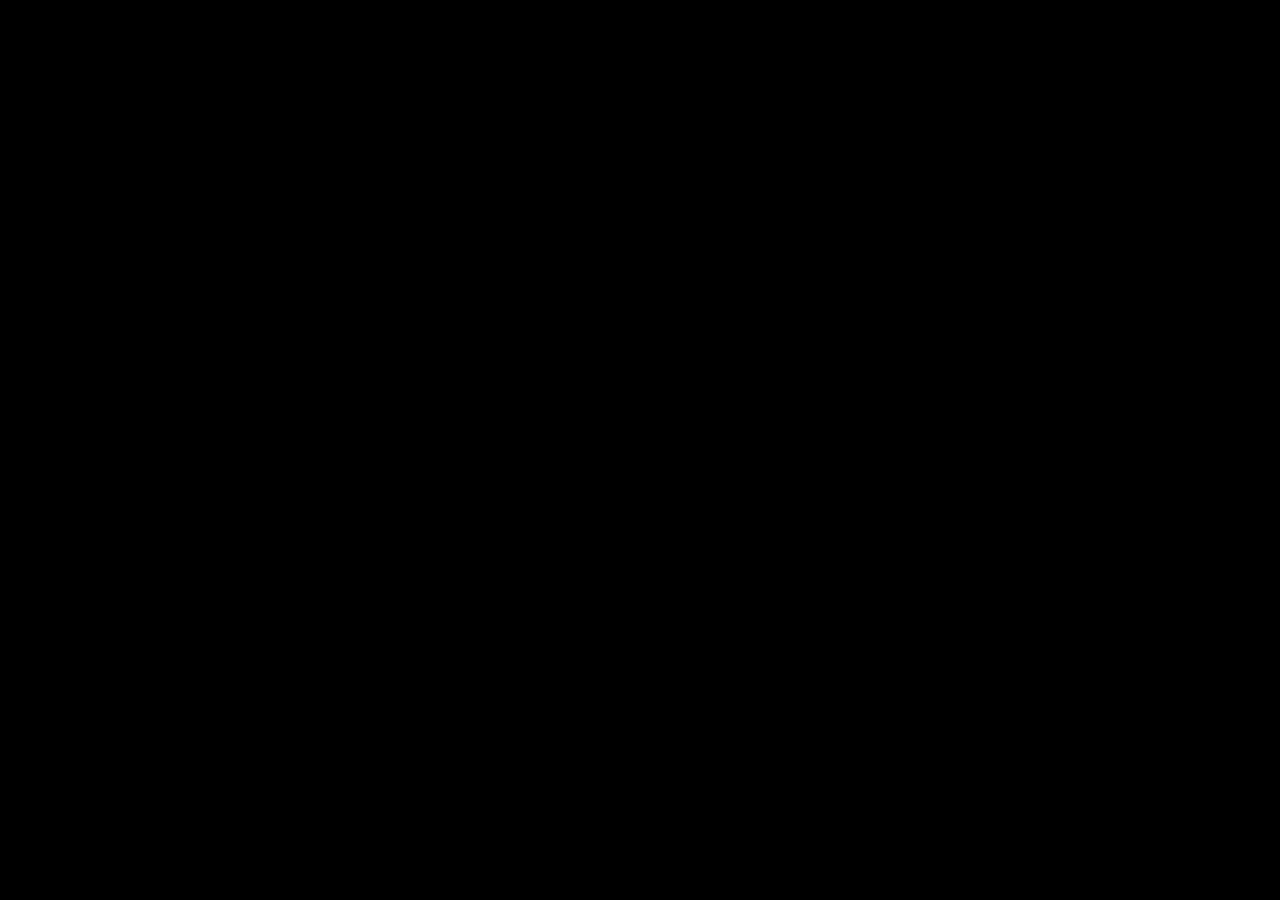
==== index.html @ aa1559a4 "Add background music playback on first interaction" ====
<!DOCTYPE html>
<html lang="tr">
<head>

<meta charset="UTF-8">

<meta
  name="viewport"
  content="width=device-width, initial-scale=1.0, maximum-scale=1.0, user-scalable=no"
>

<meta name="theme-color" content="#020202">

<title>Dilerim Ki</title>

<style>

/* =====================================================
   TEMEL AYARLAR
   ===================================================== */

:root{
  --arka-plan:#020202;
  --yazi:#f1efe9;
  --soluk:#666;
  --cizgi:rgba(255,255,255,.12);
  --yumusak:rgba(255,255,255,.05);
  --gecis:cubic-bezier(.22,.61,.36,1);
}

*{
  box-sizing:border-box;
  margin:0;
  padding:0;
}

html,
body{
  width:100%;
  height:100%;

  overflow:hidden;

  background:#000;
  color:var(--yazi);

  font-family:
    Arial,
    Helvetica,
    sans-serif;

  -webkit-tap-highlight-color:transparent;

  user-select:none;
  -webkit-user-select:none;

  -webkit-touch-callout:none;

  overscroll-behavior:none;
}

body{
  position:fixed;
  inset:0;
}

img{
  display:block;

  user-select:none;
  -webkit-user-drag:none;
}


/* =====================================================
   ANA UYGULAMA ALANI
   ===================================================== */

#uygulama{
  position:fixed;

  inset:0;

  overflow:hidden;

  background:#000;
}


/* =====================================================
   FİLM GRAIN / FİLM TANESİ
   ===================================================== */

.tanecik{
  position:fixed;

  inset:-50%;

  z-index:90;

  pointer-events:none;

  opacity:.045;

  background-image:url(
    "data:image/svg+xml,%3Csvg viewBox='0 0 180 180' xmlns='http://www.w3.org/2000/svg'%3E%3Cfilter id='gurultu'%3E%3CfeTurbulence type='fractalNoise' baseFrequency='.9' numOctaves='4' stitchTiles='stitch'/%3E%3C/filter%3E%3Crect width='100%25' height='100%25' filter='url(%23gurultu)' opacity='.8'/%3E%3C/svg%3E"
  );

  animation:
    tanecikHareketi
    .22s
    steps(2)
    infinite;
}

@keyframes tanecikHareketi{

  0%{
    transform:translate(0,0);
  }

  25%{
    transform:translate(2%,-1%);
  }

  50%{
    transform:translate(-1%,2%);
  }

  75%{
    transform:translate(1%,1%);
  }

  100%{
    transform:translate(-2%,-1%);
  }

}


/* =====================================================
   SAHNE SİSTEMİ
   ===================================================== */

.sahne{

  position:absolute;

  inset:0;

  display:flex;

  align-items:center;
  justify-content:center;

  opacity:0;

  visibility:hidden;

  pointer-events:none;

  transform:scale(1.025);

  transition:
    opacity .9s var(--gecis),
    transform 1.15s var(--gecis),
    visibility 0s linear .9s;
}

.sahne.aktif{

  opacity:1;

  visibility:visible;

  pointer-events:auto;

  transform:scale(1);

  transition-delay:0s;
}

.sahne.gidiyor{

  opacity:0;

  transform:scale(.985);
}


/* =====================================================
   SİNEMATİK GEÇİŞ
   ===================================================== */

#sinematikGecis{

  position:fixed;

  inset:0;

  z-index:100;

  background:#000;

  pointer-events:none;

  opacity:0;

  transform:scaleY(0);

  transform-origin:center;
}

#sinematikGecis.oyna{

  animation:
    sinematikPerde
    .85s
    var(--gecis)
    forwards;
}

@keyframes sinematikPerde{

  0%{
    opacity:0;
    transform:scaleY(0);
  }

  30%{
    opacity:1;
    transform:scaleY(1);
  }

  70%{
    opacity:1;
    transform:scaleY(1);
  }

  100%{
    opacity:0;
    transform:scaleY(0);
  }

}


/* =====================================================
   SAHNE NUMARASI
   ===================================================== */

#sahneSayaci{

  position:fixed;

  top:24px;
  right:25px;

  z-index:110;

  font:
    9px/1
    monospace;

  letter-spacing:3px;

  color:rgba(255,255,255,.35);
}

#mevcutSahne{

  color:rgba(255,255,255,.85);

  font-weight:400;
}


/* =====================================================
   ALT İLERLEME ÇİZGİSİ
   ===================================================== */

#ilerleme{

  position:fixed;

  left:0;
  bottom:0;

  width:0;
  height:1px;

  z-index:110;

  background:rgba(255,255,255,.75);

  transition:
    width .65s var(--gecis);
}


/* =====================================================
   DEVAM ET YAZISI
   ===================================================== */

#dokun{

  position:fixed;

  left:50%;
  bottom:30px;

  transform:translateX(-50%);

  z-index:110;

  font:
    8px/1
    monospace;

  letter-spacing:4px;

  color:rgba(255,255,255,.25);

  transition:opacity .5s ease;
}

#dokun.gizli{
  opacity:10;
}

/* ... existing styles kept as-is ... */
</style>

</head>

<body>

<audio id="arkaPlanMuzigi" loop preload="auto">
  <source src="dolu-kadehi-ters-tut-dilerim-ki.mp3" type="audio/mpeg">
</audio>

<div id="uygulama">
  <!-- mevcut içerik burada kalır -->
</div>

<script>
/* mevcut script burada kalır */

const arkaPlanMuzigi = document.getElementById("arkaPlanMuzigi");

function muzigiBaslat() {
    arkaPlanMuzigi.volume = 0.35;

    arkaPlanMuzigi.play().catch((hata) => {
        console.log("Müzik başlatılamadı:", hata);
    });
}

document.addEventListener("pointerdown", muzigiBaslat, { once: true });
</script>

</body>
</html>
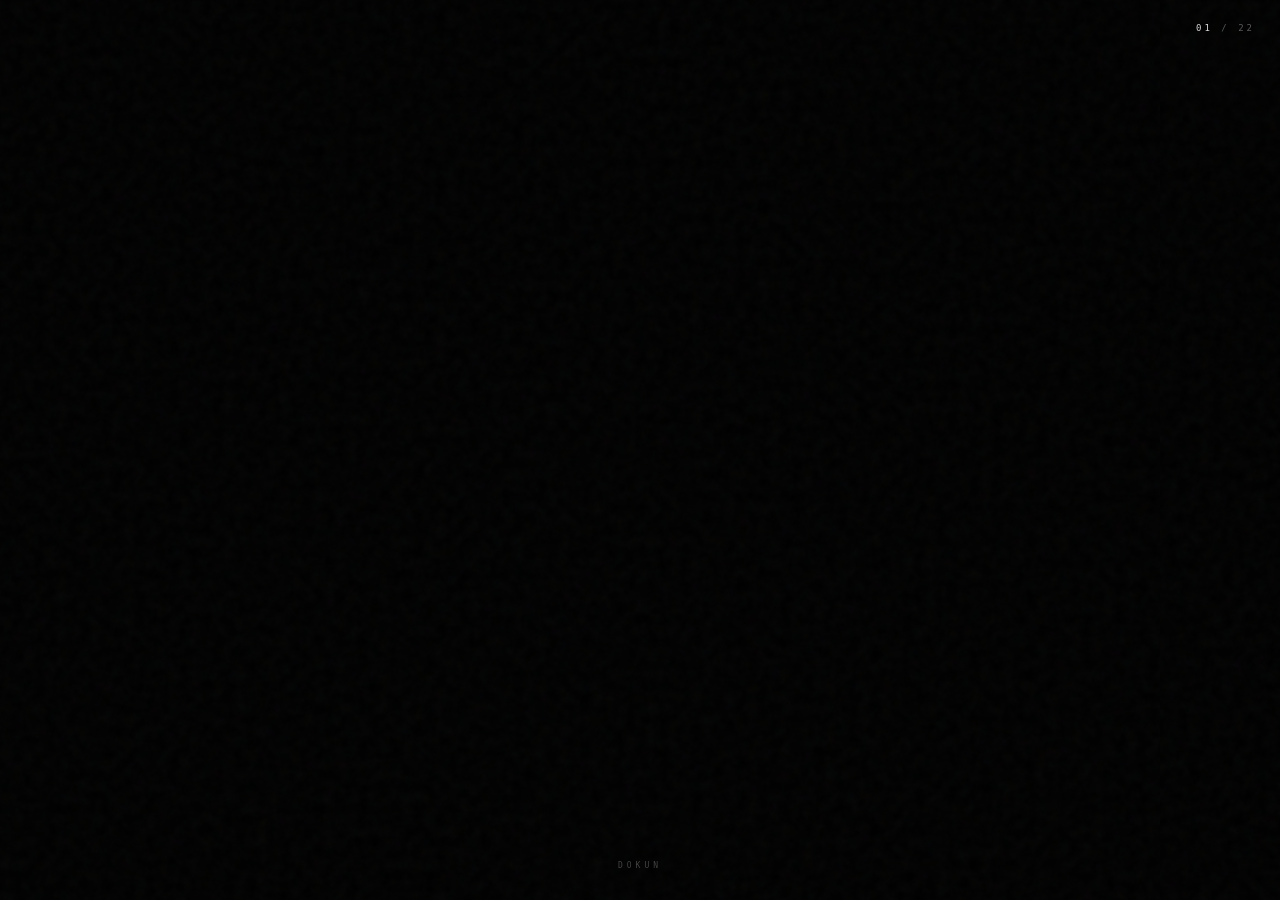
==== commit 5fb7d9c0: "Restore site shell and add background music hook" ====
--- a/index.html
+++ b/index.html
@@ -328,32 +328,31 @@
   opacity:10;
 }
 
-/* ... existing styles kept as-is ... */
 </style>
 
 </head>
 
 <body>
-
 <audio id="arkaPlanMuzigi" loop preload="auto">
   <source src="dolu-kadehi-ters-tut-dilerim-ki.mp3" type="audio/mpeg">
 </audio>
 
 <div id="uygulama">
-  <!-- mevcut içerik burada kalır -->
+  <div class="tanecik"></div>
+  <div id="sinematikGecis"></div>
+  <div id="sahneSayaci"><span id="mevcutSahne">01</span><span> / 22</span></div>
+  <div id="ilerleme"></div>
+  <div id="dokun">DOKUN</div>
 </div>
 
 <script>
-/* mevcut script burada kalır */
-
 const arkaPlanMuzigi = document.getElementById("arkaPlanMuzigi");
 
 function muzigiBaslat() {
-    arkaPlanMuzigi.volume = 0.35;
-
-    arkaPlanMuzigi.play().catch((hata) => {
-        console.log("Müzik başlatılamadı:", hata);
-    });
+  arkaPlanMuzigi.volume = 0.35;
+  arkaPlanMuzigi.play().catch((hata) => {
+    console.log("Müzik başlatılamadı:", hata);
+  });
 }
 
 document.addEventListener("pointerdown", muzigiBaslat, { once: true });
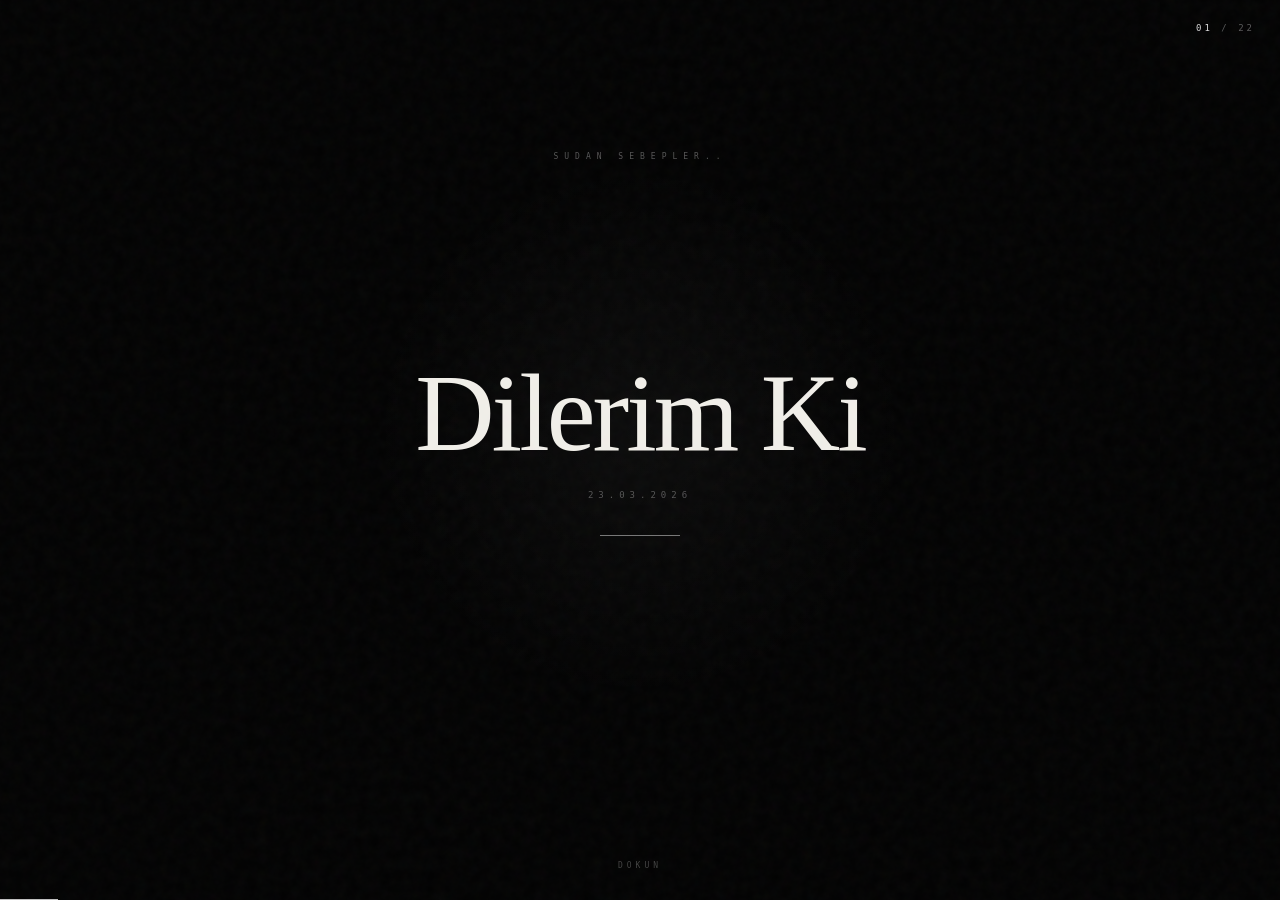
==== commit 400bb999: "Update index.html" ====
--- a/index.html
+++ b/index.html
@@ -328,35 +328,3432 @@
   opacity:10;
 }
 
+
+/* =====================================================
+   1. SAHNE • AÇILIŞ
+   ===================================================== */
+
+.sahne1{
+
+  flex-direction:column;
+
+  text-align:center;
+
+  background:
+    radial-gradient(
+      circle at 50% 48%,
+      rgba(255,255,255,.035),
+      transparent 34%
+    ),
+    #020202;
+}
+
+.sahne1 .filmYazisi{
+
+  position:absolute;
+
+  top:17%;
+
+  font:
+    8px/1
+    monospace;
+
+  letter-spacing:6px;
+
+  color:#555;
+}
+
+.sahne1 h1{
+
+  font:
+    400 clamp(54px,14vw,110px)/.9
+    Georgia,
+    "Times New Roman",
+    serif;
+
+  letter-spacing:-3px;
+}
+
+.sahne1 .tarih{
+
+  margin-top:28px;
+
+  font:
+    9px/1
+    monospace;
+
+  letter-spacing:5px;
+
+  color:#555;
+}
+
+.sahne1 .inceCizgi{
+
+  width:0;
+
+  height:1px;
+
+  margin-top:35px;
+
+  background:#777;
+
+  transition:
+    width 1.5s var(--gecis) .5s;
+}
+
+.sahne1.aktif .inceCizgi{
+
+  width:80px;
+}
+
+
+/* =====================================================
+   2. SAHNE • SU ŞİŞESİ
+   ===================================================== */
+
+.sahne2{
+
+  flex-direction:column;
+
+  background:
+    radial-gradient(
+      circle at 50% 40%,
+      rgba(255,255,255,.045),
+      transparent 30%
+    ),
+    #030303;
+}
+
+.suBaslik{
+
+  position:absolute;
+
+  top:15%;
+
+  font:
+    8px/1
+    monospace;
+
+  letter-spacing:5px;
+
+  color:#555;
+}
+
+.sise{
+
+  position:relative;
+
+  width:105px;
+
+  height:300px;
+
+  margin-top:15px;
+
+  filter:
+    drop-shadow(
+      0 28px 30px rgba(0,0,0,.8)
+    );
+
+  transition:
+    transform .3s ease;
+}
+
+.siseBoynu{
+
+  position:absolute;
+
+  left:31px;
+  top:0;
+
+  width:43px;
+  height:62px;
+
+  border:
+    1px solid
+    rgba(255,255,255,.28);
+
+  border-bottom:0;
+
+  border-radius:
+    8px
+    8px
+    0
+    0;
+
+  background:
+    linear-gradient(
+      90deg,
+      rgba(255,255,255,.12),
+      transparent 40%,
+      rgba(255,255,255,.08)
+    );
+}
+
+.siseKapagi{
+
+  position:absolute;
+
+  left:29px;
+  top:-8px;
+
+  width:47px;
+  height:20px;
+
+  border-radius:
+    5px
+    5px
+    3px
+    3px;
+
+  background:
+    linear-gradient(
+      90deg,
+      #666,
+      #171717 45%,
+      #888
+    );
+
+  box-shadow:
+    inset
+    0 1px
+    rgba(255,255,255,.25);
+}
+
+.siseGovde{
+
+  position:absolute;
+
+  left:3px;
+  top:49px;
+
+  width:99px;
+  height:247px;
+
+  overflow:hidden;
+
+  border:
+    1px solid
+    rgba(255,255,255,.24);
+
+  border-radius:
+    27px
+    27px
+    18px
+    18px;
+
+  background:
+    linear-gradient(
+      90deg,
+      rgba(255,255,255,.12),
+      rgba(255,255,255,.015) 30%,
+      rgba(255,255,255,.08) 70%,
+      rgba(255,255,255,.02)
+    );
+
+  box-shadow:
+    inset 9px 0 15px
+    rgba(255,255,255,.035),
+
+    inset -10px 0 18px
+    rgba(0,0,0,.4);
+}
+
+.siseSuyu{
+
+  position:absolute;
+
+  left:0;
+  right:0;
+  bottom:0;
+
+  height:69%;
+
+  background:
+    radial-gradient(
+      ellipse at 40% 0,
+      rgba(255,255,255,.18),
+      transparent 18%
+    ),
+
+    linear-gradient(
+      to bottom,
+      rgba(190,210,220,.18),
+      rgba(70,90,100,.12)
+    );
+
+  border-top:
+    1px solid
+    rgba(255,255,255,.28);
+
+  animation:
+    suHareketi
+    3s
+    ease-in-out
+    infinite;
+}
+
+@keyframes suHareketi{
+
+  0%,100%{
+    transform:translateY(0);
+  }
+
+  50%{
+    transform:translateY(2px);
+  }
+
+}
+
+.siseParlama{
+
+  position:absolute;
+
+  left:17px;
+  top:14px;
+
+  width:8px;
+  height:205px;
+
+  border-radius:50%;
+
+  background:
+    linear-gradient(
+      to bottom,
+      rgba(255,255,255,.45),
+      rgba(255,255,255,.02)
+    );
+
+  filter:blur(2px);
+}
+
+.siseEtiket{
+
+  position:absolute;
+
+  left:13px;
+  right:13px;
+  top:105px;
+
+  height:57px;
+
+  border-top:
+    1px solid
+    rgba(255,255,255,.14);
+
+  border-bottom:
+    1px solid
+    rgba(255,255,255,.14);
+
+  display:flex;
+
+  flex-direction:column;
+
+  align-items:center;
+  justify-content:center;
+
+  background:rgba(0,0,0,.18);
+
+  color:rgba(255,255,255,.7);
+}
+
+.siseEtiket span{
+
+  font:
+    11px/1
+    Georgia,
+    serif;
+
+  letter-spacing:4px;
+}
+
+.siseEtiket small{
+
+  margin-top:7px;
+
+  font:
+    6px/1
+    monospace;
+
+  letter-spacing:2px;
+
+  color:#666;
+}
+
+.suAltYazi{
+
+  position:absolute;
+
+  bottom:14%;
+
+  font:
+    9px/1
+    monospace;
+
+  letter-spacing:3px;
+
+  color:#555;
+
+  text-align:center;
+}
+
+
+/* =====================================================
+   3. SAHNE • İLK KONUŞMA
+   ===================================================== */
+
+.sahne3{
+
+  flex-direction:column;
+
+  text-align:center;
+
+  background:#020202;
+
+  gap:25px;
+}
+
+.sahne3 .ustYazi{
+
+  font:
+    7px/1
+    monospace;
+
+  letter-spacing:4px;
+
+  color:#444;
+}
+
+.sahne3 .soz{
+
+  font:
+    400 clamp(30px,7vw,55px)/1.25
+    Georgia,
+    serif;
+}
+
+.sahne3 .aciklama{
+
+  font:
+    9px/2
+    monospace;
+
+  letter-spacing:2px;
+
+  color:#555;
+}
+
+.sahne3 .vurgu{
+
+  font:
+    7px
+    monospace;
+
+  letter-spacing:4px;
+
+  color:#3f3f3f;
+}
+
+
+/* =====================================================
+   4. SAHNE • TURNİKE
+   ===================================================== */
+
+.sahne4{
+
+  flex-direction:column;
+
+  background:
+    radial-gradient(
+      circle at 50% 45%,
+      rgba(255,255,255,.035),
+      transparent 32%
+    ),
+    #020202;
+}
+
+.turnike{
+
+  position:relative;
+
+  width:245px;
+  height:350px;
+
+  border:
+    1px solid
+    rgba(255,255,255,.12);
+
+  border-radius:7px;
+
+  background:
+    linear-gradient(
+      145deg,
+      rgba(255,255,255,.065),
+      rgba(255,255,255,.008) 50%,
+      rgba(0,0,0,.7)
+    );
+
+  box-shadow:
+
+    inset
+    0 0 55px
+    rgba(255,255,255,.018),
+
+    0 35px 70px
+    rgba(0,0,0,.8);
+}
+
+.turnike:before{
+
+  content:"";
+
+  position:absolute;
+
+  inset:12px;
+
+  border:
+    1px solid
+    rgba(255,255,255,.035);
+}
+
+.turnikeEkrani{
+
+  position:absolute;
+
+  top:37px;
+  left:50%;
+
+  transform:translateX(-50%);
+
+  width:165px;
+  height:42px;
+
+  display:flex;
+
+  align-items:center;
+  justify-content:center;
+
+  background:#010101;
+
+  border:
+    1px solid
+    rgba(255,255,255,.1);
+
+  font:
+    9px
+    monospace;
+
+  letter-spacing:3px;
+
+  color:#555;
+}
+
+.parmak{
+
+  position:absolute;
+
+  top:50%;
+  left:50%;
+
+  width:108px;
+  height:108px;
+
+  transform:
+    translate(-50%,-50%);
+
+  border:
+    1px solid
+    rgba(255,255,255,.18);
+
+  border-radius:50%;
+
+  display:flex;
+
+  align-items:center;
+  justify-content:center;
+
+  transition:
+    .25s var(--gecis);
+
+  touch-action:none;
+}
+
+.parmak:before{
+
+  content:"";
+
+  width:52px;
+  height:67px;
+
+  border:
+    2px solid
+    rgba(255,255,255,.38);
+
+  border-radius:48%;
+
+  box-shadow:
+    inset
+    0 0 0 5px
+    rgba(0,0,0,.25);
+}
+
+.parmak:after{
+
+  content:"";
+
+  position:absolute;
+
+  width:29px;
+  height:53px;
+
+  border-left:
+    1px solid
+    rgba(255,255,255,.35);
+
+  border-right:
+    1px solid
+    rgba(255,255,255,.35);
+
+  border-radius:50%;
+}
+
+.parmak.basili {
+
+  transform:
+    translate(-50%,-50%)
+    scale(.92);
+
+  border-color:
+    rgba(150,255,175,.75);
+
+  box-shadow:
+
+    0 0 35px
+    rgba(100,255,140,.18),
+
+    inset
+    0 0 20px
+    rgba(100,255,140,.08);
+}
+
+.taramaCizgisi {
+
+
+  position:absolute;
+
+  top:50%;
+  left:50%;
+
+  width:120px;
+  height:1px;
+
+  transform:
+    translate(-50%,-50%);
+
+  background:
+    rgba(255,255,255,.75);
+
+  opacity:0;
+
+  box-shadow:
+    0 0 12px
+    rgba(255,255,255,.55);
+}
+
+.taraniyor .taramaCizgisi{
+
+  opacity:1;
+
+  animation:
+    tarama
+    1.05s
+    linear
+    infinite;
+}
+
+@keyframes tarama{
+
+  from{
+    transform:
+      translate(-50%,-52px);
+  }
+
+  to{
+    transform:
+      translate(-50%,52px);
+  }
+
+}
+
+.turnikeDurumu{
+
+  position:absolute;
+
+  left:0;
+  bottom:34px;
+
+  width:100%;
+
+  text-align:center;
+
+  font:
+    8px
+    monospace;
+
+  letter-spacing:3px;
+
+  color:#555;
+}
+
+
+/* =====================================================
+   GİZLİ SİSTEM LOG
+   ===================================================== */
+
+.sistemLog{
+
+  position:fixed;
+
+  right:17px;
+  bottom:16px;
+
+  z-index:120;
+
+  font:
+    7px
+    monospace;
+
+  letter-spacing:1px;
+
+  color:rgba(255,255,255,.09);
+
+  cursor:pointer;
+}
+
+
+/* =====================================================
+   MOBİL AYARLAR
+   ===================================================== */
+
+@media(max-width:600px){
+
+  .turnike{
+    transform:scale(.94);
+  }
+
+}
+/* =====================================================
+   5. SAHNE • İSİM ORTAYA ÇIKIYOR
+   ===================================================== */
+
+.sahne5{
+
+  flex-direction:column;
+
+  text-align:center;
+
+  background:#020202;
+}
+
+.sahne5 .taramaYazisi{
+
+  font:
+    9px
+    monospace;
+
+  letter-spacing:5px;
+
+  color:#555;
+
+  margin-bottom:30px;
+
+  opacity:0;
+}
+
+.sahne5.aktif .taramaYazisi{
+
+  animation:
+    yaziBelirle
+    .8s
+    ease
+    forwards;
+}
+
+.sahne5 h2{
+
+  font:
+    400 clamp(37px,9vw,75px)/1
+    Georgia,
+    "Times New Roman",
+    serif;
+
+  letter-spacing:5px;
+
+  opacity:0;
+
+  transform:translateY(18px);
+}
+
+.sahne5.aktif h2{
+
+  animation:
+    isimBelirle
+    1.3s
+    var(--gecis)
+    .2s
+    forwards;
+}
+
+.sahne5 .isimCizgisi{
+
+  width:0;
+
+  height:1px;
+
+  margin-top:28px;
+
+  background:#555;
+}
+
+.sahne5.aktif .isimCizgisi{
+
+  animation:
+    cizgiUzamasi
+    1s
+    var(--gecis)
+    1s
+    forwards;
+}
+
+@keyframes yaziBelirle{
+
+  to{
+    opacity:1;
+  }
+
+}
+
+@keyframes isimBelirle{
+
+  to{
+
+    opacity:1;
+
+    transform:
+      translateY(0);
+  }
+
+}
+
+@keyframes cizgiUzamasi{
+
+  to{
+    width:150px;
+  }
+
+}
+
+
+/* =====================================================
+   6. SAHNE • ADINI ÖĞRENDİĞİM AN
+   ===================================================== */
+
+.sahne6{
+
+  flex-direction:column;
+
+  text-align:center;
+
+  background:
+    radial-gradient(
+      circle at 50% 50%,
+      rgba(255,255,255,.025),
+      transparent 45%
+    ),
+    #020202;
+
+  gap:22px;
+
+  padding:30px;
+}
+
+.sahne6 .kucukYazi{
+
+  font:
+    8px
+    monospace;
+
+  letter-spacing:5px;
+
+  color:#555;
+}
+
+.sahne6 .anaYazi{
+
+  font:
+    400 clamp(26px,6vw,47px)/1.4
+    Georgia,
+    "Times New Roman",
+    serif;
+}
+
+.sahne6 .ikinciYazi{
+
+  margin-top:20px;
+
+  color:#c9c9c9;
+
+  opacity:0;
+}
+
+.sahne6.aktif .ikinciYazi{
+
+  animation:
+    yavasBelirme
+    1.4s
+    ease
+    1s
+    forwards;
+}
+
+@keyframes yavasBelirme{
+
+  to{
+    opacity:1;
+  }
+
+}
+
+
+/* =====================================================
+   7. SAHNE • SONRAKİ 30 GÜN
+   ===================================================== */
+
+.sahne7{
+
+  flex-direction:column;
+
+  text-align:center;
+
+  background:#030303;
+}
+
+.sahne7 .ustYazi{
+
+  font:
+    8px
+    monospace;
+
+  letter-spacing:5px;
+
+  color:#555;
+
+  margin-bottom:28px;
+}
+
+.sahne7 h2{
+
+  font:
+    400 clamp(55px,14vw,120px)/.9
+    Georgia,
+    "Times New Roman",
+    serif;
+
+  letter-spacing:-3px;
+}
+
+.sahne7 .ramazanYazisi{
+
+  margin-top:30px;
+
+  font:
+    9px
+    monospace;
+
+  letter-spacing:5px;
+
+  color:#666;
+}
+
+
+/* =====================================================
+   8. SAHNE • SAAT 22:00
+   ===================================================== */
+
+.sahne8{
+
+  flex-direction:column;
+
+  text-align:center;
+
+  background:
+    radial-gradient(
+      ellipse at 50% 25%,
+      rgba(255,255,255,.04),
+      transparent 50%
+    ),
+    #020202;
+}
+
+.sahne8 .saat{
+
+  font:
+    400 clamp(78px,21vw,180px)/.85
+    Georgia,
+    "Times New Roman",
+    serif;
+
+  letter-spacing:-7px;
+}
+
+.sahne8 .saatAciklama{
+
+  margin-top:35px;
+
+  font:
+    8px
+    monospace;
+
+  letter-spacing:5px;
+
+  color:#555;
+}
+
+
+/* =====================================================
+   9. SAHNE • GECE YÜRÜYÜŞÜ
+   ===================================================== */
+
+.sahne9{
+
+  overflow:hidden;
+
+  background:#010101;
+}
+
+
+/* Gece gökyüzü */
+
+.gece{
+
+  position:absolute;
+
+  inset:0;
+
+  background:
+
+    radial-gradient(
+      circle at 18% 23%,
+      rgba(255,255,255,.25) 0 1px,
+      transparent 2px
+    ),
+
+    radial-gradient(
+      circle at 76% 18%,
+      rgba(255,255,255,.18) 0 1px,
+      transparent 2px
+    ),
+
+    radial-gradient(
+      circle at 62% 35%,
+      rgba(255,255,255,.12) 0 1px,
+      transparent 2px
+    ),
+
+    radial-gradient(
+      circle at 35% 14%,
+      rgba(255,255,255,.15) 0 1px,
+      transparent 2px
+    ),
+
+    linear-gradient(
+      #020305 0%,
+      #050607 55%,
+      #020202 100%
+    );
+}
+
+
+/* Uzak binalar */
+
+.binalar{
+
+  position:absolute;
+
+  bottom:29%;
+  left:0;
+
+  width:100%;
+  height:22%;
+
+  background:
+
+    linear-gradient(
+      90deg,
+
+      transparent 0 4%,
+
+      #080909 4% 12%,
+
+      transparent 12% 15%,
+
+      #090a0a 15% 25%,
+
+      transparent 25% 29%,
+
+      #070808 29% 40%,
+
+      transparent 40% 43%,
+
+      #090a0a 43% 53%,
+
+      transparent 53% 58%,
+
+      #070808 58% 70%,
+
+      transparent 70% 74%,
+
+      #090a0a 74% 84%,
+
+      transparent 84% 88%,
+
+      #080909 88% 100%
+    );
+
+  opacity:.75;
+}
+
+
+/* Yol */
+
+.yol{
+
+  position:absolute;
+
+  bottom:0;
+  left:0;
+
+  width:100%;
+  height:43%;
+
+  background:
+    linear-gradient(
+      #101111,
+      #030303
+    );
+
+  clip-path:
+    polygon(
+      40% 0,
+      60% 0,
+      100% 100%,
+      0 100%
+    );
+}
+
+
+/* Yol çizgisi */
+
+.yol:after{
+
+  content:"";
+
+  position:absolute;
+
+  left:50%;
+  top:0;
+
+  width:1px;
+  height:100%;
+
+  background:
+    repeating-linear-gradient(
+      to bottom,
+      rgba(255,255,255,.18) 0 20px,
+      transparent 20px 45px
+    );
+}
+
+
+/* Yürüyen kişi */
+
+.yuruyen{
+
+  position:absolute;
+
+  bottom:24%;
+  left:50%;
+
+  width:5px;
+  height:92px;
+
+  background:#080808;
+
+  transform:
+    translateX(-50%);
+
+  box-shadow:
+    0 0 18px
+    rgba(255,255,255,.02);
+}
+
+.yuruyen:before{
+
+  content:"";
+
+  position:absolute;
+
+  top:-25px;
+  left:50%;
+
+  width:23px;
+  height:23px;
+
+  border-radius:50%;
+
+  background:#080808;
+
+  transform:
+    translateX(-50%);
+}
+
+
+/* Yürüyüş metni */
+
+.yuruyusYazisi{
+
+  position:absolute;
+
+  top:16%;
+
+  width:100%;
+
+  text-align:center;
+
+  padding:0 25px;
+
+  font:
+    9px
+    monospace;
+
+  line-height:1.8;
+
+  letter-spacing:3px;
+
+  color:#666;
+}
+
+
+/* Mesafe */
+
+.mesafe{
+
+  position:absolute;
+
+  bottom:9%;
+
+  width:100%;
+
+  text-align:center;
+
+  font:
+    9px
+    monospace;
+
+  line-height:1.5;
+
+  letter-spacing:3px;
+
+  color:#444;
+}
+
+
+/* Yürüyüşte hafif hareket */
+
+.sahne9.aktif .yuruyen{
+
+  animation:
+    yuruyus
+    1.2s
+    ease-in-out
+    infinite alternate;
+}
+
+@keyframes yuruyus{
+
+  from{
+
+    transform:
+      translateX(-50%)
+      translateY(0);
+  }
+
+  to{
+
+    transform:
+      translateX(-50%)
+      translateY(-3px);
+  }
+
+}
+
+
+/* =====================================================
+   10. SAHNE • 30 GÜN
+   ===================================================== */
+
+.sahne10{
+
+  flex-direction:column;
+
+  text-align:center;
+
+  background:#020202;
+}
+
+.sahne10 .buyukSayi{
+
+  font:
+    400 clamp(120px,32vw,270px)/.75
+    Georgia,
+    "Times New Roman",
+    serif;
+
+  letter-spacing:-10px;
+}
+
+.sahne10 .gun{
+
+  margin-top:35px;
+
+  font:
+    9px
+    monospace;
+
+  letter-spacing:6px;
+
+  color:#555;
+}
+
+
+/* =====================================================
+   11. SAHNE • AYNI YOL
+   ===================================================== */
+
+.sahne11{
+
+  flex-direction:column;
+
+  text-align:center;
+
+  background:
+    radial-gradient(
+      ellipse at 50% 100%,
+      rgba(255,255,255,.045),
+      transparent 55%
+    ),
+    #020202;
+
+  padding:25px;
+}
+
+.sahne11 .ana{
+
+  font:
+    400 clamp(30px,7vw,58px)/1.3
+    Georgia,
+    "Times New Roman",
+    serif;
+}
+
+.sahne11 .alt{
+
+  margin-top:25px;
+
+  font:
+    8px
+    monospace;
+
+  letter-spacing:5px;
+
+  color:#555;
+}
+
+
+/* =====================================================
+   12. SAHNE • YOLUMUZUN KESİŞMESİ
+   ===================================================== */
+
+.sahne12{
+
+  overflow:hidden;
+
+  background:#020202;
+}
+
+
+/* Yol */
+
+.kesisenYol{
+
+  position:absolute;
+
+  top:59%;
+  left:0;
+
+  width:100%;
+  height:1px;
+
+  background:
+    rgba(255,255,255,.14);
+}
+
+
+/* Ortadaki ışık */
+
+.kesisenIsik{
+
+  position:absolute;
+
+  top:calc(59% - 100px);
+  left:calc(50% - 100px);
+
+  width:200px;
+  height:200px;
+
+  border-radius:50%;
+
+  background:
+    radial-gradient(
+      circle,
+      rgba(255,255,255,.07),
+      transparent 70%
+    );
+}
+
+
+/* Ana yazı */
+
+.kesismeYazisi{
+
+  position:absolute;
+
+  top:25%;
+
+  width:100%;
+
+  padding:0 20px;
+
+  text-align:center;
+
+  font:
+    400 clamp(27px,6vw,47px)/1.35
+    Georgia,
+    "Times New Roman",
+    serif;
+}
+
+
+/* Tarih */
+
+.kesismeTarihi{
+
+  position:absolute;
+
+  bottom:18%;
+
+  width:100%;
+
+  text-align:center;
+
+  font:
+    8px
+    monospace;
+
+  letter-spacing:4px;
+
+  color:#444;
+}
+
+
+/* =====================================================
+   13. SAHNEYE KADAR FOTOĞRAF ALANI İÇİN HAZIRLIK
+   ===================================================== */
+
+.fotografSahnesi{
+
+  background:#030303;
+
+  flex-direction:column;
+
+  overflow:hidden;
+}
+
+
+/* Fotoğraf çerçevesi */
+
+.fotografCercevesi{
+
+  position:relative;
+
+  width:min(78vw,430px);
+
+  height:min(67vh,610px);
+
+  padding:8px;
+
+  background:#101010;
+
+  border:
+    1px solid
+    rgba(255,255,255,.08);
+
+  box-shadow:
+    0 30px 90px
+    rgba(0,0,0,.8);
+
+  opacity:0;
+}
+
+
+/* Fotoğraf */
+
+.fotografCercevesi img{
+
+  width:100%;
+  height:100%;
+
+  object-fit:cover;
+
+  filter:
+    contrast(1.04)
+    brightness(.9)
+    saturate(.88);
+
+  pointer-events:none;
+}
+
+
+/* Fotoğraf yüklenemezse gösterilecek alan */
+
+.fotografYok{
+
+  position:absolute;
+
+  inset:8px;
+
+  display:none;
+
+  align-items:center;
+  justify-content:center;
+
+  flex-direction:column;
+
+  text-align:center;
+
+  background:
+    radial-gradient(
+      circle at 50% 40%,
+      rgba(255,255,255,.08),
+      transparent 35%
+    ),
+    #080808;
+
+  color:#555;
+
+  font:
+    8px
+    monospace;
+
+  letter-spacing:3px;
+}
+
+.fotografYok strong{
+
+  font:
+    400 28px
+    Georgia,
+    serif;
+
+  color:#888;
+
+  letter-spacing:2px;
+
+  margin-bottom:12px;
+}
+
+
+/* Birinci fotoğraf */
+
+.fotografBir{
+
+  transform:
+    rotate(-1.1deg);
+}
+
+.fotografSahnesi.aktif .fotografBir{
+
+  animation:
+    fotografGiris1
+    1.2s
+    var(--gecis)
+    forwards;
+}
+
+@keyframes fotografGiris1{
+
+  from{
+
+    opacity:0;
+
+    transform:
+      translateY(35px)
+      scale(.96)
+      rotate(-1.1deg);
+  }
+
+  to{
+
+    opacity:1;
+
+    transform:
+      translateY(0)
+      scale(1)
+      rotate(-1.1deg);
+  }
+
+}
+
+
+/* İkinci fotoğraf */
+
+.fotografIki{
+
+  transform:
+    rotate(1.1deg);
+}
+
+.fotografSahnesi.ikinci.aktif .fotografIki{
+
+  animation:
+    fotografGiris2
+    1.2s
+    var(--gecis)
+    forwards;
+}
+
+@keyframes fotografGiris2{
+
+  from{
+
+    opacity:0;
+
+    transform:
+      translateY(35px)
+      scale(.96)
+      rotate(1.1deg);
+  }
+
+  to{
+
+    opacity:1;
+
+    transform:
+      translateY(0)
+      scale(1)
+      rotate(1.1deg);
+  }
+
+}
+
+
+/* Fotoğraf altında küçük açıklama */
+
+.fotografAciklama{
+
+  position:absolute;
+
+  bottom:7%;
+
+  width:100%;
+
+  left:0;
+
+  text-align:center;
+
+  font:
+    8px
+    monospace;
+
+  letter-spacing:3px;
+
+  color:rgba(255,255,255,.45);
+
+}
+
+
+/* =====================================================
+   MOBİL FOTOĞRAF AYARI
+   ===================================================== */
+
+@media(max-width:600px){
+
+  .fotografCercevesi{
+
+    width:82vw;
+
+    height:62vh;
+  }
+
+}
+/* =====================================================
+   15. SAHNE • DİLERİM Kİ
+   ===================================================== */
+
+.sahne15{
+
+  flex-direction:column;
+
+  text-align:center;
+
+  padding:30px;
+
+  background:
+    radial-gradient(
+      circle at center,
+      rgba(255,255,255,.04),
+      transparent 43%
+    ),
+    #020202;
+}
+
+.sahne15 .kucuk{
+
+  font:
+    8px
+    monospace;
+
+  letter-spacing:6px;
+
+  color:#555;
+
+  margin-bottom:30px;
+}
+
+.sahne15 h2{
+
+  font:
+    400 clamp(53px,12vw,100px)/.9
+    Georgia,
+    "Times New Roman",
+    serif;
+
+  letter-spacing:-2px;
+}
+
+.sahne15 .dilek{
+
+  margin-top:38px;
+
+  font:
+    400 clamp(20px,4.7vw,30px)/1.55
+    Georgia,
+    "Times New Roman",
+    serif;
+
+  color:#d0d0d0;
+}
+
+#iliskiSayaci{
+
+  margin-top:55px;
+
+  font:
+    9px
+    monospace;
+
+  letter-spacing:2px;
+
+  color:#555;
+}
+
+
+/* =====================================================
+   16. SAHNE • JENERİK
+   ===================================================== */
+
+.sahne16{
+
+  flex-direction:column;
+
+  text-align:center;
+
+  background:#000;
+}
+
+.sahne16 .filmYazisi{
+
+  font:
+    8px
+    monospace;
+
+  letter-spacing:5px;
+
+  color:#444;
+
+  margin-bottom:40px;
+}
+
+.sahne16 h2{
+
+  font:
+    400 clamp(48px,11vw,90px)/1
+    Georgia,
+    "Times New Roman",
+    serif;
+
+  letter-spacing:4px;
+}
+
+.sahne16 .jenerikCizgi{
+
+  width:80px;
+
+  height:1px;
+
+  background:#333;
+
+  margin:35px auto;
+}
+
+.sahne16 .jenerikTarih{
+
+  font:
+    8px
+    monospace;
+
+  letter-spacing:5px;
+
+  color:#444;
+}
+
+.sahne16 .devami{
+
+  margin-top:65px;
+
+  font:
+    400 clamp(22px,5vw,35px)
+    Georgia,
+    "Times New Roman",
+    serif;
+
+  color:#aaa;
+
+  opacity:0;
+}
+
+.sahne16.aktif .devami{
+
+  animation:
+    yavasBelirme
+    2s
+    ease
+    1s
+    forwards;
+}
+
+
+/* =====================================================
+   TÜM MOBİL AYARLAR
+   ===================================================== */
+
+@media(max-width:600px){
+
+  .turnike{
+    transform:scale(.94);
+  }
+
+  .fotografCercevesi{
+
+    width:82vw;
+
+    height:62vh;
+  }
+
+}
+
+
+/* =====================================================
+   HAREKET AZALTMA AYARI
+   ===================================================== */
+@media(prefers-reduced-motion:reduce){
+
+  *,
+  *::before,
+  *::after{
+
+    animation-duration:.01ms !important;
+
+    animation-iteration-count:1 !important;
+
+    transition-duration:.01ms !important;
+  }
+
+}
+
+
+/* =====================================================
+   CSS BİTTİ
+   ===================================================== */
+
 </style>
 
 </head>
 
 <body>
-<audio id="arkaPlanMuzigi" loop preload="auto">
-  <source src="dolu-kadehi-ters-tut-dilerim-ki.mp3" type="audio/mpeg">
-</audio>
 
 <div id="uygulama">
+
+  <!-- =================================================
+       FİLM TANECİĞİ
+       ================================================= -->
+
   <div class="tanecik"></div>
+
+
+  <!-- =================================================
+       SİNEMATİK GEÇİŞ
+       ================================================= -->
+
   <div id="sinematikGecis"></div>
-  <div id="sahneSayaci"><span id="mevcutSahne">01</span><span> / 22</span></div>
+
+
+  <!-- =================================================
+       SAHNE SAYACI
+       ================================================= -->
+
+  <div id="sahneSayaci">
+
+    <span id="mevcutSahne">01</span>
+
+    <span> / 22</span>
+
+  </div>
+
+
+  <!-- =================================================
+       İLERLEME ÇİZGİSİ
+       ================================================= -->
+
   <div id="ilerleme"></div>
-  <div id="dokun">DOKUN</div>
+
+
+  <!-- =================================================
+       DOKUN YAZISI
+       ================================================= -->
+
+  <div id="dokun">
+    DOKUN
+  </div>
+
+
+  <!-- =================================================
+       1. SAHNE • AÇILIŞ
+       ================================================= -->
+
+  <section class="sahne sahne1 aktif">
+
+    <div class="filmYazisi">
+      SUDAN SEBEPLER..
+    </div>
+
+    <h1>
+      Dilerim Ki
+    </h1>
+
+    <div class="tarih">
+      23.03.2026
+    </div>
+
+    <div class="inceCizgi"></div>
+
+  </section>
+
+
+  <!-- =================================================
+       2. SAHNE • BİR ŞİŞE SU
+       ================================================= -->
+
+  <section class="sahne sahne2">
+
+    <div class="suBaslik">
+      BİR ŞİŞE SU
+    </div>
+
+    <div class="sise" id="suSisesi">
+
+      <div class="siseKapagi"></div>
+
+      <div class="siseBoynu"></div>
+
+      <div class="siseGovde">
+
+        <div class="siseSuyu"></div>
+
+        <div class="siseParlama"></div>
+
+        <div class="siseEtiket">
+
+          <span>
+            SU
+          </span>
+
+          <small>
+            500 ML
+          </small>
+
+        </div>
+
+      </div>
+
+    </div>
+
+    <div class="suAltYazi">
+      O GÜN BİR ŞİŞE SU YENİDEN ANLAM KAZANDI.
+    </div>
+
+  </section>
+
+
+  <!-- =================================================
+       3. SAHNE • İLK KONUŞMA
+       ================================================= -->
+
+  <section class="sahne sahne3">
+
+    <div class="ustYazi">
+      İLK KARŞILAŞMA
+    </div>
+
+    <div class="soz">
+      “Su 5TL.”
+    </div>
+
+    <div class="aciklama">
+
+      PARASINI VERDİM.
+      <br>
+
+      AMA PARA ÜSTÜNÜ ALMADIN.
+
+    </div>
+
+    <div class="vurgu">
+      VE SEN ORADAYDIN.
+    </div>
+
+  </section>
+
+
+  <!-- =================================================
+       4. SAHNE • TURNİKE
+       ================================================= -->
+
+  <section class="sahne sahne4">
+
+    <div class="turnike" id="turnike">
+
+      <div
+        class="turnikeEkrani"
+        id="turnikeEkrani"
+      >
+        HAZIR
+      </div>
+
+      <div
+        class="parmak"
+        id="parmak"
+      >
+
+        <div
+          class="taramaCizgisi"
+        ></div>
+
+      </div>
+
+      <div
+        class="turnikeDurumu"
+        id="turnikeDurumu"
+      >
+        PARMAĞINI BASILI TUT
+      </div>
+
+    </div>
+
+    <!-- Gizli Easter Egg -->
+
+    <div
+      class="buraya bas"
+      id="sistemLog"
+    >
+      SYSTEM.LOG
+    </div>
+
+  </section>
+
+
+  <!-- =================================================
+       5. SAHNE • İSİM
+       ================================================= -->
+
+  <section class="sahne sahne5">
+
+    <div class="taramaYazisi">
+      Giriş onaylandı.
+    </div>
+
+    <h2>
+      RUŞEN AKKEÇECİ
+    </h2>
+
+    <div class="isimCizgisi"></div>
+
+  </section>
+
+
+  <!-- =================================================
+       6. SAHNE • ADINI ÖĞRENDİĞİM AN
+       ================================================= -->
+
+  <section class="sahne sahne6">
+
+    <div class="kucukYazi">
+      O AN BİLMİYORDUM
+    </div>
+
+    <div class="anaYazi">
+
+      Adını böyle öğrenmiştim.
+
+      <div class="ikinciYazi">
+
+        Ama hikâyenin başladığını
+        <br>
+
+        henüz bilmiyordum.
+
+      </div>
+
+    </div>
+
+  </section>
+
+
+  <!-- =================================================
+       7. SAHNE • RAMAZAN
+       ================================================= -->
+
+  <section class="sahne sahne7">
+
+    <div class="ustYazi">
+      SONRAKİ 30 GÜN
+    </div>
+
+    <h2>
+      30 GÜN
+    </h2>
+
+    <div class="ramazanYazisi">
+      O AY RAMAZAN'DI.
+    </div>
+
+  </section>
+
+
+  <!-- =================================================
+       8. SAHNE • 22:00
+       ================================================= -->
+
+  <section class="sahne sahne8">
+
+    <div class="saat">
+      22:00
+    </div>
+
+    <div class="saatAciklama">
+      DERSHANE BİTİYORDU.
+    </div>
+
+  </section>
+
+
+  <!-- =================================================
+       9. SAHNE • GECE YÜRÜYÜŞÜ
+       ================================================= -->
+
+  <section class="sahne sahne9">
+
+    <div class="gece"></div>
+
+    <div class="binalar"></div>
+
+    <div class="yol"></div>
+
+    <div class="yuruyen"></div>
+
+    <div class="yuruyusYazisi">
+
+      NORMALDE ÇOKTAN EVE GİTMİŞ OLURDUM.
+
+      <br><br>
+
+      AMA O AY KALDIM.
+
+    </div>
+
+    <div class="mesafe">
+
+      2–3 KM
+
+      <br><br>
+
+      HER AKŞAM
+
+    </div>
+
+  </section>
+
+
+  <!-- =================================================
+       10. SAHNE • 30 GÜN
+       ================================================= -->
+
+  <section class="sahne sahne10">
+
+    <div class="buyukSayi">
+      30
+    </div>
+
+    <div class="gun">
+      GÜN
+    </div>
+
+  </section>
+
+
+  <!-- =================================================
+       11. SAHNE • AYNI YOL
+       ================================================= -->
+
+  <section class="sahne sahne11">
+
+    <div class="ana">
+      Aynı yolu yürüdüm.
+    </div>
+
+    <div class="alt">
+      BELKİ YOLUMUZ KESİŞİR DİYE.
+    </div>
+
+  </section>
+
+
+  <!-- =================================================
+       12. SAHNE • YOLLARIN KESİŞMESİ
+       ================================================= -->
+
+  <section class="sahne sahne12">
+
+    <div class="kesisenIsik"></div>
+
+    <div class="kesisenYol"></div>
+
+    <div class="kesismeYazisi">
+
+      Ve sonunda...
+
+      <br>
+
+      yolumuz gerçekten kesişti.
+
+    </div>
+
+    <div class="kesismeTarihi">
+
+      23.03.2026 • 19:43
+
+    </div>
+
+  </section>
+  <!-- =================================================
+       13. SAHNE • FOTOĞRAF 1
+       ================================================= -->
+
+  <section class="sahne fotografSahnesi">
+
+    <div class="fotografCercevesi fotografBir">
+
+      <img
+        src="photo1.jpg"
+        alt="Birinci fotoğraf"
+        onerror="
+          this.style.display='none';
+          this.nextElementSibling.style.display='flex';
+        "
+      >
+
+      <div class="fotografYok">
+
+        <strong>
+          BİRİNCİ
+        </strong>
+
+        photo1.jpg
+
+      </div>
+
+      <div class="fotografAciklama">
+        HER ŞEYİN BAŞLADIĞI FOTOĞRAF 
+      </div>
+
+    </div>
+
+  </section>
+
+
+  <!-- =================================================
+       14. SAHNE • FOTOĞRAF 2
+       ================================================= -->
+
+  <section class="sahne fotografSahnesi ikinci">
+
+    <div class="fotografCercevesi fotografIki">
+
+      <img
+        src="photo2.jpg"
+        alt="İkinci fotoğraf"
+        onerror="
+          this.style.display='none';
+          this.nextElementSibling.style.display='flex';
+        "
+      >
+
+      <div class="fotografYok">
+
+        <strong>
+          İKİNCİ
+        </strong>
+
+        photo2.jpg
+
+      </div>
+
+      <div class="fotografAciklama">
+        BİR HİKÂYENİN İLK KARESİ
+      </div>
+
+    </div>
+
+  </section>
+  <!-- =================================================
+       15. SAHNE • FOTOĞRAF 3
+       ================================================= -->
+
+  <section class="sahne fotografSahnesi">
+
+    <div class="fotografCercevesi fotografBir">
+
+      <img
+        src="photo3.jpg"
+        alt="Üçüncü fotoğraf"
+        onerror="
+          this.style.display='none';
+          this.nextElementSibling.style.display='flex';
+        "
+      >
+
+      <div class="fotografYok">
+
+        <strong>
+          ÜÇÜNCÜ
+        </strong>
+
+        photo3.jpg
+
+      </div>
+
+      <div class="fotografAciklama">
+        SONRAKİ KARE
+      </div>
+
+    </div>
+
+  </section>
+
+
+  <!-- =================================================
+       16. SAHNE • FOTOĞRAF 4
+       ================================================= -->
+
+  <section class="sahne fotografSahnesi ikinci">
+
+    <div class="fotografCercevesi fotografIki">
+
+      <img
+        src="photo4.jpg"
+        alt="Dördüncü fotoğraf"
+        onerror="
+          this.style.display='none';
+          this.nextElementSibling.style.display='flex';
+        "
+      >
+
+      <div class="fotografYok">
+
+        <strong>
+          DÖRDÜNCÜ
+        </strong>
+
+        photo4.jpg
+
+      </div>
+
+      <div class="fotografAciklama">
+        BAŞ BAŞA GEÇEN İLK BULUŞMAMIZ
+      </div>
+
+    </div>
+
+  </section>
+
+
+  <!-- =================================================
+       17. SAHNE • FOTOĞRAF 5
+       ================================================= -->
+
+  <section class="sahne fotografSahnesi">
+
+    <div class="fotografCercevesi fotografBir">
+
+      <img
+        src="photo5.jpg"
+        alt="Beşinci fotoğraf"
+        onerror="
+          this.style.display='none';
+          this.nextElementSibling.style.display='flex';
+        "
+      >
+
+      <div class="fotografYok">
+
+        <strong>
+          BEŞİNCİ
+        </strong>
+
+        photo5.jpg
+
+      </div>
+
+      <div class="fotografAciklama">
+        BAZI ANLAR KALIR
+      </div>
+
+    </div>
+
+  </section>
+
+
+  <!-- =================================================
+       18. SAHNE • FOTOĞRAF 6
+       ================================================= -->
+
+  <section class="sahne fotografSahnesi ikinci">
+
+    <div class="fotografCercevesi fotografIki">
+
+      <img
+        src="photo6.jpg"
+        alt="Altıncı fotoğraf"
+        onerror="
+          this.style.display='none';
+          this.nextElementSibling.style.display='flex';
+        "
+      >
+
+      <div class="fotografYok">
+
+        <strong>
+          ALTINCI
+        </strong>
+
+        photo6.jpg
+
+      </div>
+
+      <div class="fotografAciklama">
+        VE HİKÂYE DEVAM ETTİ
+      </div>
+
+    </div>
+
+  </section>
+
+
+  <!-- =================================================
+       19. SAHNE • SESSİZLİK
+       ================================================= -->
+
+  <section class="sahne sahne6">
+
+    <div class="kucukYazi">
+      BAZEN
+    </div>
+
+    <div class="anaYazi">
+
+      En güzel şeyler
+
+      <div class="ikinciYazi">
+        Çaba ile başlar.
+      </div>
+
+    </div>
+
+  </section>
+
+
+  <!-- =================================================
+       20. SAHNE • DİLERİM Kİ
+       ================================================= -->
+
+  <section class="sahne sahne15">
+
+    <div class="kucuk">
+      DİLERİM Kİ...
+    </div>
+
+    <h2>
+      Dilerim Ki
+    </h2>
+
+    <div class="dilek">
+
+      Asla caymazsın
+
+      <br>
+
+      Benim olmaktan...
+
+    </div>
+
+    <div id="iliskiSayaci">
+
+      0 GÜN •
+      0 SAAT •
+      0 DAKİKA •
+      0 SANİYE
+
+    </div>
+
+  </section>
+
+
+  <!-- =================================================
+       21. SAHNE • TARİH
+       ================================================= -->
+
+  <section class="sahne sahne15">
+
+    <div class="kucuk">
+      BİR TARİH
+    </div>
+
+    <h2>
+      23.03.2026
+    </h2>
+
+    <div class="dilek">
+
+      19:43
+
+      <br><br>
+
+      Ve hâlâ devam ediyor.
+
+    </div>
+
+  </section>
+
+
+  <!-- =================================================
+       22. SAHNE • FİNAL
+       ================================================= -->
+
+  <section class="sahne sahne16">
+
+    <div class="filmYazisi">
+      SUDAN SEBEPLER 
+    </div>
+
+    <h2>
+      RUŞEN
+    </h2>
+
+    <div class="jenerikCizgi"></div>
+
+    <div class="jenerikTarih">
+      23.03.2026 • 19:43
+    </div>
+
+    <div class="devami">
+      DEVAMI VAR.
+    </div>
+
+  </section>
+
+
 </div>
 
+
 <script>
-const arkaPlanMuzigi = document.getElementById("arkaPlanMuzigi");
-
-function muzigiBaslat() {
-  arkaPlanMuzigi.volume = 0.35;
-  arkaPlanMuzigi.play().catch((hata) => {
-    console.log("Müzik başlatılamadı:", hata);
-  });
-}
-
-document.addEventListener("pointerdown", muzigiBaslat, { once: true });
+
+/* =====================================================
+   DİLERİM Kİ
+   ANA SİSTEM
+   ===================================================== */
+
+
+/* =====================================================
+   SAHNELERİ AL
+   ===================================================== */
+
+const sahneler =
+  Array.from(
+    document.querySelectorAll(".sahne")
+  );
+/* =====================================================
+   GEREKLİ ELEMANLAR
+   ===================================================== */
+
+const sinematikGecis =
+  document.getElementById(
+    "sinematikGecis"
+  );
+
+const mevcutSahne =
+  document.getElementById(
+    "mevcutSahne"
+  );
+
+const ilerleme =
+  document.getElementById(
+    "ilerleme"
+  );
+
+const dokun =
+  document.getElementById(
+    "dokun"
+  );
+
+
+/* =====================================================
+   SAHNE DURUMU
+   ===================================================== */
+
+let sahneNumarasi = 0;
+
+let gecisYapiyor = false;
+
+
+/* =====================================================
+   ARAYÜZÜ GÜNCELLE
+   ===================================================== */
+
+function arayuzuGuncelle(){
+
+  mevcutSahne.textContent =
+    String(
+      sahneNumarasi + 1
+    ).padStart(2,"0");
+
+
+  ilerleme.style.width =
+    (
+      (sahneNumarasi + 1)
+      /
+      sahneler.length
+      *
+      100
+    ) + "%";
+
+
+  /*
+    Turnike sahnesinde
+    DOKUN yazısını gizle.
+  */
+
+  dokun.classList.toggle(
+    "gizli",
+    sahneNumarasi === 3 ||
+    sahneNumarasi === sahneler.length - 1
+  );
+
+}
+
+
+/* =====================================================
+   SAHNE DEĞİŞTİR
+   ===================================================== */
+
+function sahneyeGit(yeniNumara){
+
+  if(gecisYapiyor){
+    return;
+  }
+
+
+  if(
+    yeniNumara < 0 ||
+    yeniNumara >= sahneler.length ||
+    yeniNumara === sahneNumarasi
+  ){
+    return;
+  }
+
+
+  gecisYapiyor = true;
+
+
+  const eskiSahne =
+    sahneler[sahneNumarasi];
+
+  const yeniSahne =
+    sahneler[yeniNumara];
+
+
+  eskiSahne.classList.add(
+    "gidiyor"
+  );
+
+
+  /*
+    Sinematik perdeyi
+    yeniden başlat.
+  */
+
+  sinematikGecis.classList.remove(
+    "oyna"
+  );
+
+  void sinematikGecis.offsetWidth;
+
+  sinematikGecis.classList.add(
+    "oyna"
+  );
+
+
+  /*
+    Yeni sahneyi ortadaki
+    siyah geçiş sırasında aç.
+  */
+
+  setTimeout(() => {
+
+    eskiSahne.classList.remove(
+      "aktif",
+      "gidiyor"
+    );
+
+    yeniSahne.classList.add(
+      "aktif"
+    );
+
+    sahneNumarasi =
+      yeniNumara;
+
+    arayuzuGuncelle();
+
+  },330);
+
+
+  setTimeout(() => {
+
+    gecisYapiyor = false;
+
+  },850);
+
+}
+
+
+/* =====================================================
+   SONRAKİ SAHNE
+   ===================================================== */
+
+function sonrakiSahne(){
+
+  /*
+    Turnike özel sahne.
+    Normal dokunma ile geçilmez.
+  */
+
+  if(sahneNumarasi === 3){
+    return;
+  }
+
+
+  if(
+    sahneNumarasi <
+    sahneler.length - 1
+  ){
+
+    sahneyeGit(
+      sahneNumarasi + 1
+    );
+
+  }
+
+}
+
+
+/* =====================================================
+   EKRANA DOKUNUNCA İLERLE
+   ===================================================== */
+
+document.addEventListener(
+  "click",
+  function(event){
+
+    /*
+      Gizli sistem kaydına
+      veya parmak izine basıldıysa
+      normal geçiş yapma.
+    */
+
+    if(
+      event.target.closest(
+        "#sistemLog"
+      )
+    ){
+      return;
+    }
+
+
+    if(
+      event.target.closest(
+        "#parmak"
+      )
+    ){
+      return;
+    }
+
+
+    sonrakiSahne();
+
+  }
+);
+
+
+/* =====================================================
+   KLAVYE DESTEĞİ
+   ===================================================== */
+
+document.addEventListener(
+  "keydown",
+  function(event){
+
+    if(
+      event.key === " " ||
+      event.key === "Enter" ||
+      event.key === "ArrowRight"
+    ){
+
+      event.preventDefault();
+
+      sonrakiSahne();
+
+    }
+
+
+    if(
+      event.key === "ArrowLeft"
+    ){
+
+      sahneyeGit(
+        sahneNumarasi - 1
+      );
+
+    }
+
+  }
+);
+
+
+/* =====================================================
+   SU ŞİŞESİ ETKİLEŞİMİ
+   ===================================================== */
+
+const suSisesi =
+  document.getElementById(
+    "suSisesi"
+  );
+
+
+suSisesi.addEventListener(
+  "pointerdown",
+  function(){
+
+    if(sahneNumarasi !== 1){
+      return;
+    }
+
+
+    /*
+      Şişeye dokununca
+      hafifçe sallansın.
+    */
+
+    suSisesi.animate(
+
+      [
+        {
+          transform:
+            "translateX(0) rotate(0deg)"
+        },
+
+        {
+          transform:
+            "translateX(-4px) rotate(-1deg)"
+        },
+
+        {
+          transform:
+            "translateX(4px) rotate(1deg)"
+        },
+
+        {
+          transform:
+            "translateX(0) rotate(0deg)"
+        }
+      ],
+
+      {
+        duration:450,
+        easing:"ease-out"
+      }
+
+    );
+
+  }
+);
+
+
+/* =====================================================
+   PARMAK İZİ SİSTEMİ
+   ===================================================== */
+
+const parmak =
+  document.getElementById(
+    "parmak"
+  );
+
+const turnike =
+  document.getElementById(
+    "turnike"
+  );
+
+const turnikeEkrani =
+  document.getElementById(
+    "turnikeEkrani"
+  );
+
+const turnikeDurumu =
+  document.getElementById(
+    "turnikeDurumu"
+  );
+
+
+let parmakSayaci = null;
+
+let taramaTamamlandi = false;
+
+
+/* =====================================================
+   PARMAĞA BASILDI
+   ===================================================== */
+
+function parmakBaslat(event){
+
+  /*
+    Sadece turnike sahnesinde
+    çalışsın.
+  */
+
+  if(
+    sahneNumarasi !== 3 ||
+    taramaTamamlandi
+  ){
+    return;
+  }
+
+
+  event.preventDefault();
+
+
+  parmak.classList.add(
+    "basili"
+  );
+
+
+  turnike.classList.add(
+    "taraniyor"
+  );
+
+
+  turnikeEkrani.textContent =
+    "TARANIYOR";
+
+
+  turnikeDurumu.textContent =
+    "KİMLİK KONTROL EDİLİYOR";
+
+
+  /*
+    Tam 1 saniye basılı tutma.
+  */
+
+  parmakSayaci =
+    setTimeout(
+      parmakTaramaBitti,
+      1000
+    );
+
+}
+
+
+/* =====================================================
+   PARMAK ÇEKİLDİ
+   ===================================================== */
+
+function parmakBirak(){
+
+  /*
+    Tarama tamamlandıysa
+    artık iptal etme.
+  */
+
+  if(taramaTamamlandi){
+    return;
+  }
+
+
+  clearTimeout(
+    parmakSayaci
+  );
+
+
+  parmak.classList.remove(
+    "basili"
+  );
+
+
+  turnike.classList.remove(
+    "taraniyor"
+  );
+
+
+  turnikeEkrani.textContent =
+    "HAZIR";
+
+
+  turnikeDurumu.textContent =
+    "PARMAĞINI BASILI TUT";
+
+}
+
+
+/* =====================================================
+   PARMAK TARAMASI TAMAMLANDI
+   ===================================================== */
+
+function parmakTaramaBitti(){
+
+  taramaTamamlandi = true;
+
+
+  clearTimeout(
+    parmakSayaci
+  );
+
+
+  parmak.classList.remove(
+    "basili"
+  );
+
+
+  turnike.classList.remove(
+    "taraniyor"
+  );
+
+
+  turnikeEkrani.textContent =
+    "ERİŞİM ONAYLANDI";
+
+
+  turnikeDurumu.textContent =
+    "KİMLİK BULUNDU";
+
+
+  /*
+    Biraz bekle.
+    Ardından isim sahnesine geç.
+  */
+
+  setTimeout(
+    function(){
+
+      sahneyeGit(4);
+
+      /*
+        Yeni taramaya gerek yok.
+      */
+
+      taramaTamamlandi = false;
+
+    },
+    800
+  );
+
+}
+
+
+/* =====================================================
+   PARMAK İZİ DOKUNMATİK OLAYLARI
+   ===================================================== */
+
+parmak.addEventListener(
+  "pointerdown",
+  parmakBaslat
+);
+
+parmak.addEventListener(
+  "pointerup",
+  parmakBirak
+);
+
+parmak.addEventListener(
+  "pointercancel",
+  parmakBirak
+);
+
+parmak.addEventListener(
+  "pointerleave",
+  parmakBirak
+);
+
+
+/* =====================================================
+   GİZLİ SYSTEM.LOG
+   ===================================================== */
+
+const sistemLog =
+  document.getElementById(
+    "sistemLog"
+  );
+
+
+sistemLog.addEventListener(
+  "click",
+  function(event){
+
+    event.stopPropagation();
+
+
+    /*
+      Gizli mesaj kutusu.
+    */
+
+    const kutu =
+      document.createElement(
+        "div"
+      );
+
+
+    kutu.style.cssText = `
+
+      position:fixed;
+
+      inset:0;
+
+      z-index:200;
+
+      display:flex;
+
+      align-items:center;
+
+      justify-content:center;
+
+      padding:30px;
+
+      background:
+        rgba(0,0,0,.96);
+
+      color:#ddd;
+
+      font:
+        15px/1.8
+        Georgia,
+        serif;
+
+      text-align:center;
+
+      cursor:pointer;
+
+    `;
+
+
+    kutu.textContent =
+      "İlk kez kibarlığımı şeytanlığıma alet edip senin adını öğrenmek gibi hayırlı bir işe yeltendim.";
+
+
+    document.body.appendChild(
+      kutu
+    );
+
+
+    /*
+      Herhangi bir yere dokununca
+      gizli mesaj kapanır.
+    */
+
+    kutu.addEventListener(
+      "click",
+      function(){
+
+        kutu.remove();
+
+      }
+    );
+
+  }
+);
+
+
+/* =====================================================
+   İLİŞKİ SAYACI
+   ===================================================== */
+
+const iliskiSayaci =
+  document.getElementById(
+    "iliskiSayaci"
+  );
+
+
+/*
+   Hikâyenin başlangıç anı:
+   23 Mart 2026
+   19:43
+*/
+
+const baslangicTarihi =
+  new Date(
+    "2026-03-23T19:43:00+03:00"
+  );
+
+
+function iliskiSayaciniGuncelle(){
+
+  let fark =
+    Math.max(
+      0,
+      Date.now()
+      -
+      baslangicTarihi.getTime()
+    );
+
+
+  const toplamSaniye =
+    Math.floor(
+      fark / 1000
+    );
+
+
+  const gun =
+    Math.floor(
+      toplamSaniye / 86400
+    );
+
+
+  const saat =
+    Math.floor(
+      (toplamSaniye % 86400)
+      / 3600
+    );
+
+
+  const dakika =
+    Math.floor(
+      (toplamSaniye % 3600)
+      / 60
+    );
+
+
+  const saniye =
+    toplamSaniye % 60;
+
+
+  iliskiSayaci.textContent =
+
+    `${gun} GÜN • ` +
+    `${saat} SAAT • ` +
+    `${dakika} DAKİKA • ` +
+    `${saniye} SANİYE`;
+
+}
+
+
+/*
+   Sayacı hemen çalıştır.
+*/
+
+iliskiSayaciniGuncelle();
+
+
+/*
+   Her saniye güncelle.
+*/
+
+setInterval(
+  iliskiSayaciniGuncelle,
+  1000
+);
+
+
+/* =====================================================
+   KOPYALAMA / SAĞ TIK / SEÇME ENGELİ
+   ===================================================== */
+
+/*
+   Site içindeki yazıların
+   kopyalanmasını engelle.
+*/
+
+document.addEventListener(
+  "contextmenu",
+  function(event){
+
+    event.preventDefault();
+
+  }
+);
+
+
+/*
+   Kopyalama.
+*/
+
+document.addEventListener(
+  "copy",
+  function(event){
+
+    event.preventDefault();
+
+  }
+);
+
+
+/*
+   Kesme.
+*/
+
+document.addEventListener(
+  "cut",
+  function(event){
+
+    event.preventDefault();
+
+  }
+);
+
+
+/*
+   Sürükleme.
+*/
+
+document.addEventListener(
+  "dragstart",
+  function(event){
+
+    event.preventDefault();
+
+  }
+);
+
+
+/*
+   Metin seçme.
+*/
+
+document.addEventListener(
+  "selectstart",
+  function(event){
+
+    event.preventDefault();
+
+  }
+);
+
+
+/* =====================================================
+   MOBİL HAREKETLERİ ENGELLE
+   ===================================================== */
+
+document.addEventListener(
+  "gesturestart",
+  function(event){
+
+    event.preventDefault();
+
+  }
+);
+
+
+/* =====================================================
+   BAŞLANGIÇ
+   ===================================================== */
+
+arayuzuGuncelle();
+
+
+/*
+   Sayfa açıldığında
+   ilk sahne aktif olsun.
+*/
+
+sahneler.forEach(
+  function(sahne, sira){
+
+    if(sira === 0){
+
+      sahne.classList.add(
+        "aktif"
+      );
+
+    }else{
+
+      sahne.classList.remove(
+        "aktif"
+      );
+
+    }
+
+  }
+);
+
+
+/* =====================================================
+   DOSYA BİTİŞİ
+   ===================================================== */
+
 </script>
 
 </body>
-</html>
+</html>
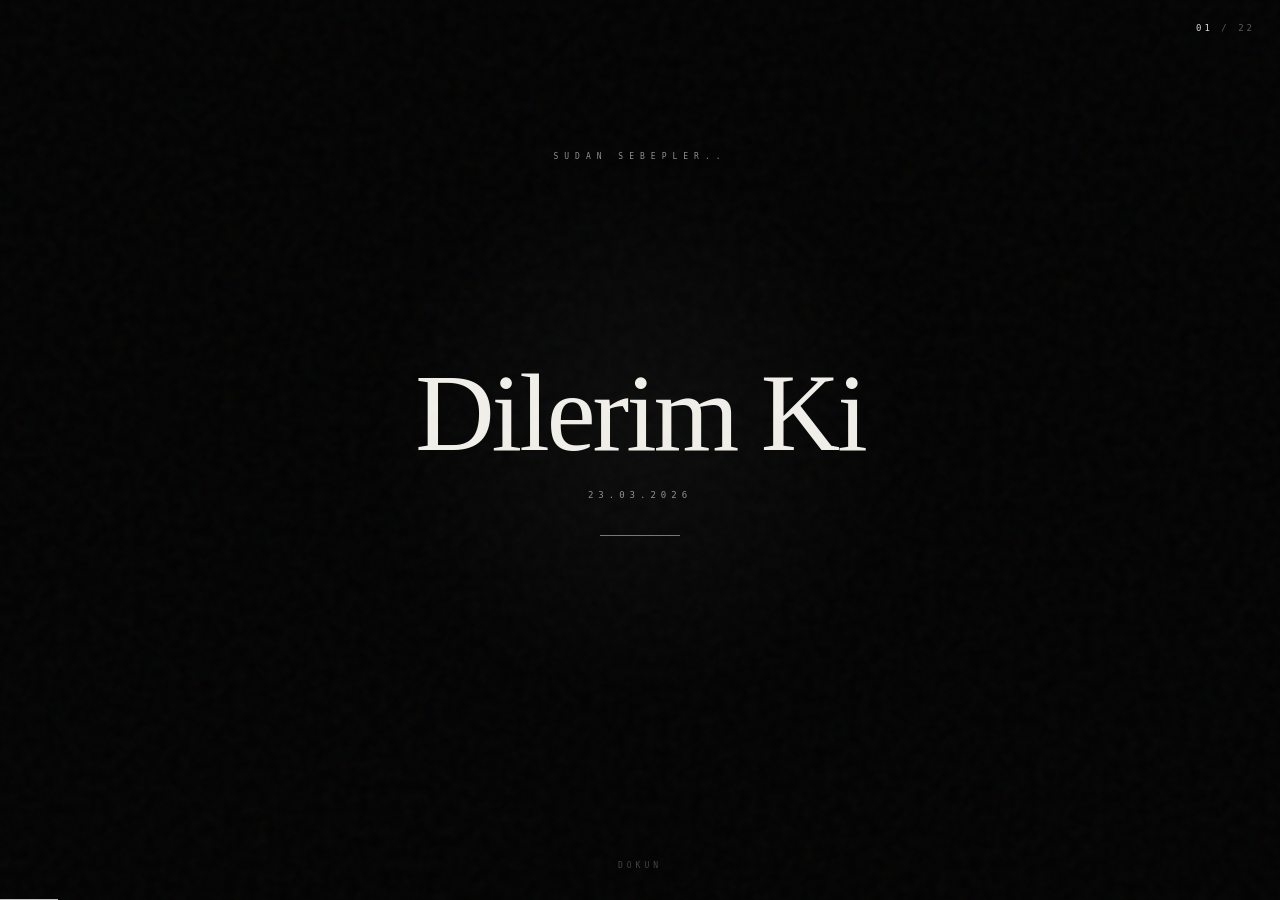
==== commit 5b5257ef: "Change text color to rgba values in index.html" ====
--- a/index.html
+++ b/index.html
@@ -22,7 +22,7 @@
 :root{
   --arka-plan:#020202;
   --yazi:#f1efe9;
-  --soluk:#666;
+--soluk:rgba(255,255,255,.76);
   --cizgi:rgba(255,255,255,.12);
   --yumusak:rgba(255,255,255,.05);
   --gecis:cubic-bezier(.22,.61,.36,1);
@@ -360,7 +360,7 @@
 
   letter-spacing:6px;
 
-  color:#555;
+  color:rgba(255,255,255,.55);
 }
 
 .sahne1 h1{
@@ -384,7 +384,7 @@
 
   letter-spacing:5px;
 
-  color:#555;
+  color:rgba(255,255,255,.55);
 }
 
 .sahne1 .inceCizgi{
@@ -436,7 +436,7 @@
 
   letter-spacing:5px;
 
-  color:#555;
+  color:rgba(255,255,255,.65);
 }
 
 .sise{
@@ -691,7 +691,7 @@
 
   letter-spacing:3px;
 
-  color:#555;
+  color:rgba(255,255,255,.72);
 
   text-align:center;
 }
@@ -720,7 +720,7 @@
 
   letter-spacing:4px;
 
-  color:#444;
+  color:rgba(255,255,255,.62);
 }
 
 .sahne3 .soz{
@@ -739,7 +739,7 @@
 
   letter-spacing:2px;
 
-  color:#555;
+  color:rgba(255,255,255,.76);
 }
 
 .sahne3 .vurgu{
@@ -844,7 +844,7 @@
 
   letter-spacing:3px;
 
-  color:#555;
+  color:rgba(255,255,255,.62);
 }
 
 .parmak{
@@ -1001,7 +1001,7 @@
 
   letter-spacing:3px;
 
-  color:#555;
+  color:rgba(255,255,255,.65);
 }
 
 
@@ -3752,8 +3752,32 @@
 /* =====================================================
    DOSYA BİTİŞİ
    ===================================================== */
-
+document.addEventListener("pointerdown", function () {
+
+    const arkaPlanMuzigi =
+        document.getElementById("arkaPlanMuzigi");
+
+    if(!arkaPlanMuzigi){
+        return;
+    }
+
+    arkaPlanMuzigi.volume = 0.35;
+
+    arkaPlanMuzigi.play().catch(function(hata){
+
+        console.log(
+            "Müzik başlatılamadı:",
+            hata
+        );
+
+    });
+
+});
 </script>
-
+  
+<audio id="arkaPlanMuzigi" loop preload="auto">
+  <source src="dolu-kadehi-ters-tut-dilerim-ki.mp3" type="audio/mpeg">
+</audio>
+  
 </body>
-</html>+</html>
